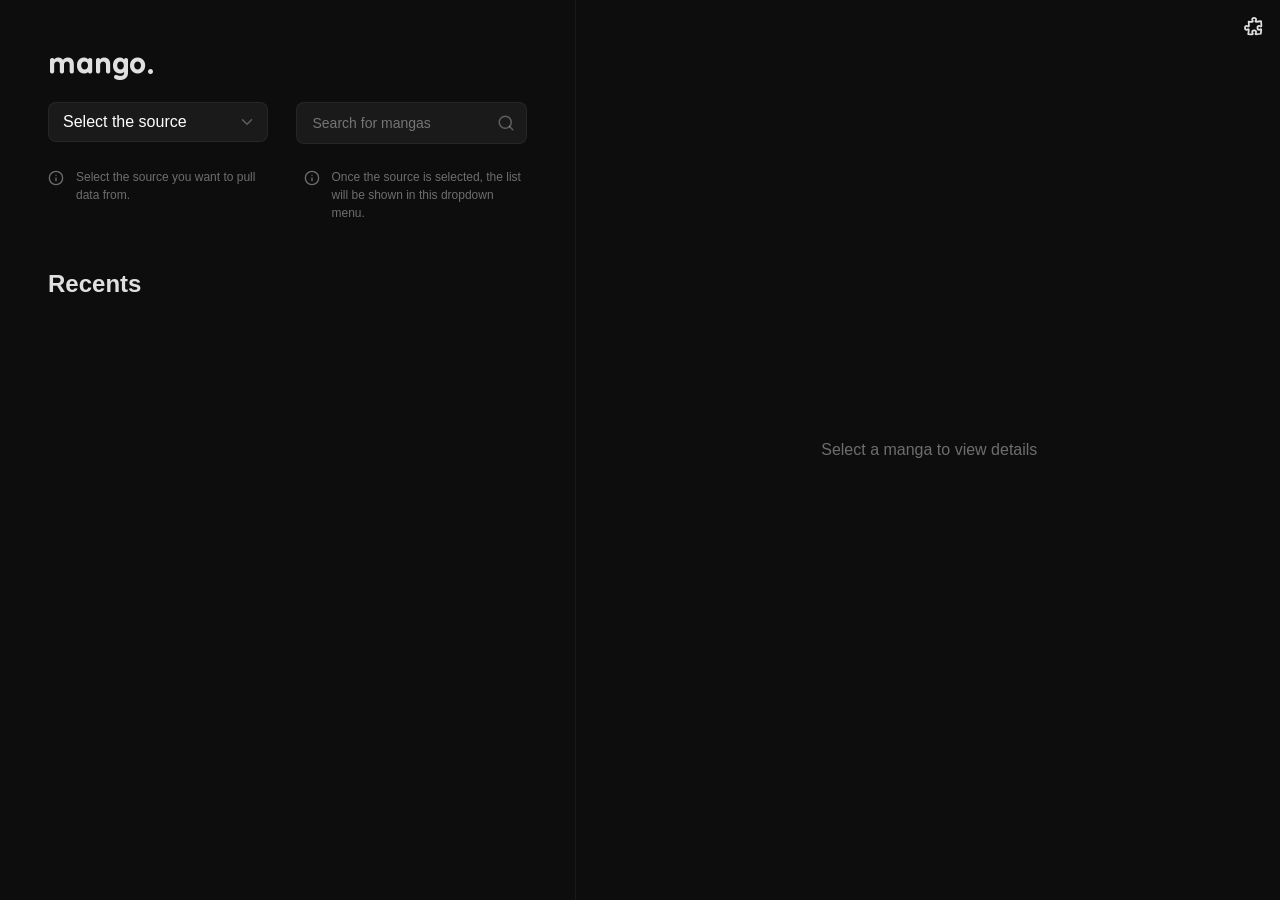
==== assets/index.html @ 64dbfb2c "some-adjusts" ====
<!DOCTYPE html>
<html lang="en">
<head>
    <meta charset="UTF-8">
    <meta name="referrer" content="no-referrer">
    <meta name="viewport" content="width=device-width, initial-scale=1.0">
    <title>Document</title>
    <link rel="stylesheet" href="style.css">
    <script src="script.js" defer></script>
    
</head>
<body>
<div class="app-container">
      
      <div class="left-pane custom-scrollbar">
        
        
        <section class="section">
          <h2 class="section-title title-mango">mango.</h2>
          <div class="search-row">
            <div class="select-wrapper">
              
            <div class="dropdown">
              <div class="dropdown-header" id="dropdown-header">
                  Select the source
              </div>

              <div class="dropdown-list" id="dropdown-list">
                  <div class="dropdown-item" data-value="Anime Planet">AnimePlanet (Broken)</div>
                  <div class="dropdown-item" data-value="Weeb Central">WeebCentral</div>
              </div>
               <div class="select-arrow">
                <svg xmlns="http://www.w3.org/2000/svg" width="18" height="18" viewBox="0 0 24 24" fill="none" stroke="currentColor" stroke-width="2" stroke-linecap="round" stroke-linejoin="round"><path d="m6 9 6 6 6-6"/></svg>
              </div>
          </div>


            </div>
            <div class="search-wrapper">
              <input type="text" placeholder="Search for mangas" class="input-field search-input">
              <button class="search-icon">
                <svg xmlns="http://www.w3.org/2000/svg" width="18" height="18" viewBox="0 0 24 24" fill="none" stroke="currentColor" stroke-width="2" stroke-linecap="round" stroke-linejoin="round"><circle cx="11" cy="11" r="8"/><path d="m21 21-4.3-4.3"/></svg>
              </button>
            </div>
          </div>
          
          <div class="info-grid">
            <div class="info-item">
              <svg xmlns="http://www.w3.org/2000/svg" width="16" height="16" viewBox="0 0 24 24" fill="none" stroke="currentColor" stroke-width="2" stroke-linecap="round" stroke-linejoin="round"><circle cx="12" cy="12" r="10"/><path d="M12 16v-4"/><path d="M12 8h.01"/></svg>
              <p>Select the source you want to pull data from.</p>
            </div>
            <div class="info-item">
              <svg xmlns="http://www.w3.org/2000/svg" width="16" height="16" viewBox="0 0 24 24" fill="none" stroke="currentColor" stroke-width="2" stroke-linecap="round" stroke-linejoin="round"><circle cx="12" cy="12" r="10"/><path d="M12 16v-4"/><path d="M12 8h.01"/></svg>
              <p>Once the source is selected, the list will be shown in this dropdown menu.</p>
            </div>
          </div>
        </section>


        <section class="section mangas-view">
          <div class="section-header">
            <h2 class="section-title popular-recents">Recents</h2>
            <div class="header-actions">
              
            </div>
          </div>

          <div id="library-container" class="data-container custom-scrollbar">
            
          </div>
        </section>

        

      
      <div id="detail-view" class="right-pane">
        <div id="extension" style="position: absolute; top: 0; right: 0; padding: 1rem;">
          <svg xmlns="http://www.w3.org/2000/svg" width="21" height="21" viewBox="0 0 24 24" fill="none" stroke="currentColor" stroke-width="2" stroke-linecap="round" stroke-linejoin="round" style="z-index: 200;">
          <path stroke-linecap="round" stroke-linejoin="round" d="M14.25 6.087c0-.355.186-.676.401-.959.221-.29.349-.634.349-1.003 0-1.036-1.007-1.875-2.25-1.875s-2.25.84-2.25 1.875c0 .369.128.713.349 1.003.215.283.401.604.401.959v0a.64.64 0 0 1-.657.643 48.39 48.39 0 0 1-4.163-.3c.186 1.613.293 3.25.315 4.907a.656.656 0 0 1-.658.663v0c-.355 0-.676-.186-.959-.401a1.647 1.647 0 0 0-1.003-.349c-1.036 0-1.875 1.007-1.875 2.25s.84 2.25 1.875 2.25c.369 0 .713-.128 1.003-.349.283-.215.604-.401.959-.401v0c.31 0 .555.26.532.57a48.039 48.039 0 0 1-.642 5.056c1.518.19 3.058.309 4.616.354a.64.64 0 0 0 .657-.643v0c0-.355-.186-.676-.401-.959a1.647 1.647 0 0 1-.349-1.003c0-1.035 1.008-1.875 2.25-1.875 1.243 0 2.25.84 2.25 1.875 0 .369-.128.713-.349 1.003-.215.283-.4.604-.4.959v0c0 .333.277.599.61.58a48.1 48.1 0 0 0 5.427-.63 48.05 48.05 0 0 0 .582-4.717.532.532 0 0 0-.533-.57v0c-.355 0-.676.186-.959.401-.29.221-.634.349-1.003.349-1.035 0-1.875-1.007-1.875-2.25s.84-2.25 1.875-2.25c.37 0 .713.128 1.003.349.283.215.604.401.96.401v0a.656.656 0 0 0 .658-.663 48.422 48.422 0 0 0-.37-5.36c-1.886.342-3.81.574-5.766.689a.578.578 0 0 1-.61-.58v0Z" />
        </svg>

        </div>

        <div class="empty-state">
          <p>Select a manga to view details</p>
        </div>
      </div>
    </div>

    

    
</body>
</html>
---- assets/style.css ----
@import url('https://fonts.googleapis.com/css2?family=Dongle:wght@400&display=swap');


body{
    background-color: #161616;
}
#input-container{
    display: flex;
    align-items: flex-start;

}
.mangaCard{
    display: flex;
    flex-direction: column;
    align-items: center;
    gap: 0.5rem;
}

#input-container .source .inputManga .okBtn{
    margin: 10px;
}
.cardImg{
    width: 100%;
    aspect-ratio: 2 / 3;
    object-fit: cover;
    border-radius: 8px;
}
.titleCard{
    color: white;
    font-size: 0.9rem;
    line-height: 1.2;
    margin: 0;
    text-align: center;
}

.data-container{
    display: grid;
    grid-template-columns: repeat(5, minmax(0, 1fr));
    gap: 1rem;
    margin-top: 1rem;
}

.data-container .mangaCard a{
    display: block;
    width: 100%;
}
.chaptersContainer{
    display: grid;
    grid-template-columns: repeat(3, minmax(0,1fr));
    gap: 1rem;
    margin-top: 1rem;
}









:root {
  --bg-color: #0D0D0D;
  --text-primary: #E0E0E0;
  --text-secondary: rgba(255, 255, 255, 0.4);
  --accent-color: #FF6321;
  --panel-bg: #151515;
  --input-bg: #1A1A1A;
  --border-color: rgba(255, 255, 255, 0.05);
  --font-sans: 'Inter', -apple-system, BlinkMacSystemFont, sans-serif;
}

* {
  box-sizing: border-box;
  margin: 0;
  padding: 0;
}

body {
  background-color: var(--bg-color);
  color: var(--text-primary);
  font-family: var(--font-sans);
  overflow: hidden;
  height: 100vh;
}

.app-container {
  display: flex;
  height: 100%;
}


.custom-scrollbar::-webkit-scrollbar {
  width: 4px;
  height: 4px;
}
.custom-scrollbar {
  scrollbar-width: thin;
  scrollbar-color: rgba(255, 255, 255, 0.1) transparent;
}
.custom-scrollbar::-webkit-scrollbar-track {
  background: transparent;
}
.custom-scrollbar::-webkit-scrollbar-thumb {
  background: rgba(255, 255, 255, 0.1);
  border-radius: 10px;
}
.custom-scrollbar::-webkit-scrollbar-thumb:hover {
  background: rgba(255, 255, 255, 0.2);
}


.left-pane {
  width: 45%;
  border-right: 1px solid var(--border-color);
  padding: 3rem;
  overflow-y: auto;
  display: flex;
  flex-direction: column;
  
}

.section {
  margin-bottom: 3rem;
}

.title-mango {
  font-family: 'Dongle';
  font-size: 3rem;
  font-weight: bold;
  margin-top: -1rem;
  
}

.section-header {
  display: flex;
  align-items: center;
  justify-content: space-between;
  
}

/* Search & Inputs */
.search-row {
  display: flex;
  gap: 1rem;
  margin-bottom: 1.5rem;
}

.select-wrapper, .search-wrapper {
  position: relative;
  flex: 1;
  width: 12rem;
}

.input-field {
  width: 100%;
  background-color: var(--input-bg);
  border: 1px solid var(--border-color);
  border-radius: 8px;
  padding: 0.75rem 1rem;
  color: var(--text-primary);
  font-size: 0.875rem;
  outline: none;
  transition: border-color 0.2s;
}

.input-field:focus {
  border-color: rgba(255, 255, 255, 0.2);
}

.source-select {
  appearance: none;
  -webkit-appearance: none;
  -moz-appearance: none;
}

.source-select::-ms-expand {
  display: none;
}

.select-arrow, .search-icon {
  position: absolute;
  right: 0.75rem;
  top: 50%;
  transform: translateY(-50%);
  color: rgba(255, 255, 255, 0.3);
  pointer-events: none;
  display: flex;
}

.search-icon {
  background: none;
  border: none;
  cursor: pointer;
  pointer-events: auto;
}

.info-grid {
  display: grid;
  grid-template-columns: 1fr 1fr;
  gap: 2rem;
}

.info-item {
  display: flex;
  gap: 0.75rem;
  font-size: 0.75rem;
  color: var(--text-secondary);
  line-height: 1.5;
}

.info-item svg {
  flex-shrink: 0;
  margin-top: 2px;
}


.data-container {
  display: flex;
  gap: 1rem;
  overflow-x: auto;
  padding-bottom: 1rem;
}

.mangaCard {
  width: 120px;
  flex-shrink: 0;
  cursor: pointer;
  transition: transform 0.2s, opacity 0.2s;
  opacity: 0.6;
}

.mangaCard:hover, .mangaCard.active {
  opacity: 1;
  transform: scale(1.05);
}

.cardImg {
  width: 100%;
  aspect-ratio: 2 / 3;
  object-fit: cover;
  border-radius: 8px;
  border: 1px solid var(--border-color);
  box-shadow: 0 10px 20px rgba(0,0,0,0.3);
  margin-bottom: 0.5rem;
}

.titleCard {
  font-size: 0.75rem;
  font-weight: 500;
  text-align: center;
  display: none; 
}



.preview-img {
  flex: 1;
  aspect-ratio: 3 / 4;
  border-radius: 8px;
  overflow: hidden;
  border: 1px solid var(--border-color);
}

.preview-img img {
  width: 100%;
  height: 100%;
  object-fit: cover;
}


.right-pane {
  position: absolute;
  right: 0;
  top: 0;
  overflow: hidden;
  width: 54.8%;
  height: 100%;
  /*overflow-y: auto;*/
  z-index: 100;

}

.empty-state {
  height: 100%;
  display: flex;
  align-items: center;
  justify-content: center;
  color: var(--text-secondary);
}


.detail-bg {
  position: absolute;
  width: 100%;
  height: 100%;
  inset: 0;
  z-index: -1;
}

.backgorund-manga{
  position: absolute;
  width: 100%;
  height: 100%;
  inset: 0;
  z-index: -1;
}
.manga-img{
  width: 100%;
  height: 100%;

  
}

.detail-bg img {
  width: 100%;
  height: 80%;
  object-fit: cover;
  opacity: 0.1;
  filter: blur(60px);
  transform: scale(1.1);
}

.detail-gradient {
  position: absolute;
  inset: 0;
  width: 100%;
  height: 100%;
  background: 13, 13, 13, 0.78;
background: linear-gradient(0deg, rgba(0, 0, 0, 0.93) 44%, rgba(0, 0, 0, 0.77) 54%, rgba(0, 0, 0, 0.5) 72%, rgba(0, 0, 0, 0.76) 93%);
}

.detail-content {
  position: absolute;
  top: 3%;
  right: 3%;
  z-index: 10;
  height: 100%;
  width: 100%;
  padding: 3rem;
  overflow-y: hidden;
}

.manga-header {
  display: flex;
  width: 100%;
  height: 40%;
  gap: 3rem;
  margin-bottom: 4rem;
}

.manga-cover-large {
  width: 10rem;
  aspect-ratio: 2 / 3;
  border-radius: 12px;
  overflow: hidden;
  box-shadow: 0 30px 60px rgba(0,0,0,0.5);
  border: 1px solid rgba(255, 255, 255, 0.1);
  flex-shrink: 0;
}

.manga-cover-large img {
  width: 100%;
  height: 100%;
  object-fit: cover;
}

.manga-info {
  padding-top: 0.5rem;
  width: 30rem;
}

.meta-label {
  font-size: 0.75rem;
  font-weight: 500;
  text-transform: uppercase;
  letter-spacing: 0.1em;
  color: var(--text-secondary);
  margin-bottom: 0.5rem;
}

.author-name {
  font-family: 'Dongle';
  font-size: 2rem;
  color: rgba(255, 255, 255, 0.8);
  margin-top: -0.6rem; 

}

.manga-title-large {
  top:0;
  font-family: 'Dongle';
  font-size: 3rem;
  font-weight: 400;
  line-height: 1;
  letter-spacing: -0.02em;   
  overflow: hidden;        
  text-overflow: ellipsis;
  max-width: 20ch;
  display: -webkit-box;
  -webkit-line-clamp: 1;
  line-clamp: 1;
  -webkit-box-orient: vertical;

}

.download-options{
  width: 220px;
  max-width: 220px;
}

.donwload-selection{
  appearance: none;
  -webkit-appearance: none;
  -moz-appearance: none;
}

.donwload-selection::-ms-expand {
  display: none;
}

.manga-subtitle {
  font-size: 1.25rem;
  font-weight: 500;
  color: var(--text-secondary);
  text-transform: uppercase;
  letter-spacing: 0.1em;
  margin-bottom: 2rem;
}

.manga-desc {
  font-size: 0.875rem;
  line-height: 1.6;
  color: var(--text-secondary);
  width: 25.25rem;
  max-height: 8.375rem;
  overflow: hidden;
  white-space: normal;
  word-break: break-word;
}

.manga-desc.has-scroll {
  overflow-y: auto;
  overflow-x: hidden;
  padding-right: 0.4rem;
}

.large-number {
  position: absolute;
  top: 4rem;
  right: 4rem;
  font-size: 12rem;
  font-weight: 900;
  color: rgba(255, 255, 255, 0.03);
  line-height: 1;
  font-style: italic;
}


.chapters-section {
  flex: 1;
}

.chapters-grid {
  display: grid;
  grid-template-columns: 1fr 1fr;
  gap: 0.5rem 3rem;
  margin: 1rem;
  overflow-x: auto;
  max-height: 13.25rem;
}

.chapter-item {
  display: flex;
  align-items: center;
  justify-content: space-between;
  padding: 0.75rem 1rem;
  border-radius: 8px;
  cursor: pointer;
  transition: background 0.2s;
  border-bottom: 1px solid rgba(255, 255, 255, 0.03);
}

.chapter-item:hover {
  background-color: rgba(255, 255, 255, 0.05);
}

.chapter-left {
  display: flex;
  align-items: center;
  gap: 1rem;
}

.chapter-icons {
  display: flex;
  gap: 0.75rem;
  color: rgba(255, 255, 255, 0.2);
}

.chapter-item:hover .chapter-icons {
  color: rgba(255, 255, 255, 0.6);
}

.chapter-name {
  font-size: 0.875rem;
  color: rgba(255, 255, 255, 0.8);
}

.chapter-item:hover .chapter-name {
  color: #fff;
}
.folder-button:hover{
  opacity: 1;
  transform: scale(1.05);
}

.dropdown{
    width:220px;
    font-family: var(--font-sans);
    color:white;
    position:relative;
}

.dropdown-header{
    background-color: var(--input-bg);
    border: 1px solid var(--border-color);
    padding:10px 14px;
    border-radius:8px;
    cursor:pointer;
    display:flex;
    justify-content:space-between;
    align-items:center;
}

.dropdown-list{
    position:absolute; 
    top:110%;
    left:0;
    width:100%;
    background-color: var(--input-bg);
    border: 1px solid var(--border-color);
    border-radius:8px;
    overflow:hidden;
    display:none;
    z-index:999;  
    box-shadow:0 6px 20px rgba(0,0,0,0.5);
}

.dropdown-item{
    padding:10px 14px;
    cursor:pointer;
}

.dropdown-item:hover{
    background:#2d2d2d;
}

.app-toast {
  position: fixed;
  bottom: 1.5rem;
  left: 50%;
  transform: translateX(-50%) translateY(14px);
  min-width: 220px;
  max-width: 80vw;
  padding: 0.75rem 1rem;
  border-radius: 10px;
  border: 1px solid var(--border-color);
  background: rgba(26, 26, 26, 0.96);
  color: var(--text-primary);
  font-size: 0.85rem;
  text-align: center;
  box-shadow: 0 12px 30px rgba(0, 0, 0, 0.45);
  pointer-events: none;
  opacity: 0;
  transition: opacity 0.2s ease, transform 0.2s ease;
  z-index: 2000;
}

.app-toast.is-visible {
  opacity: 1;
  transform: translateX(-50%) translateY(0);
}
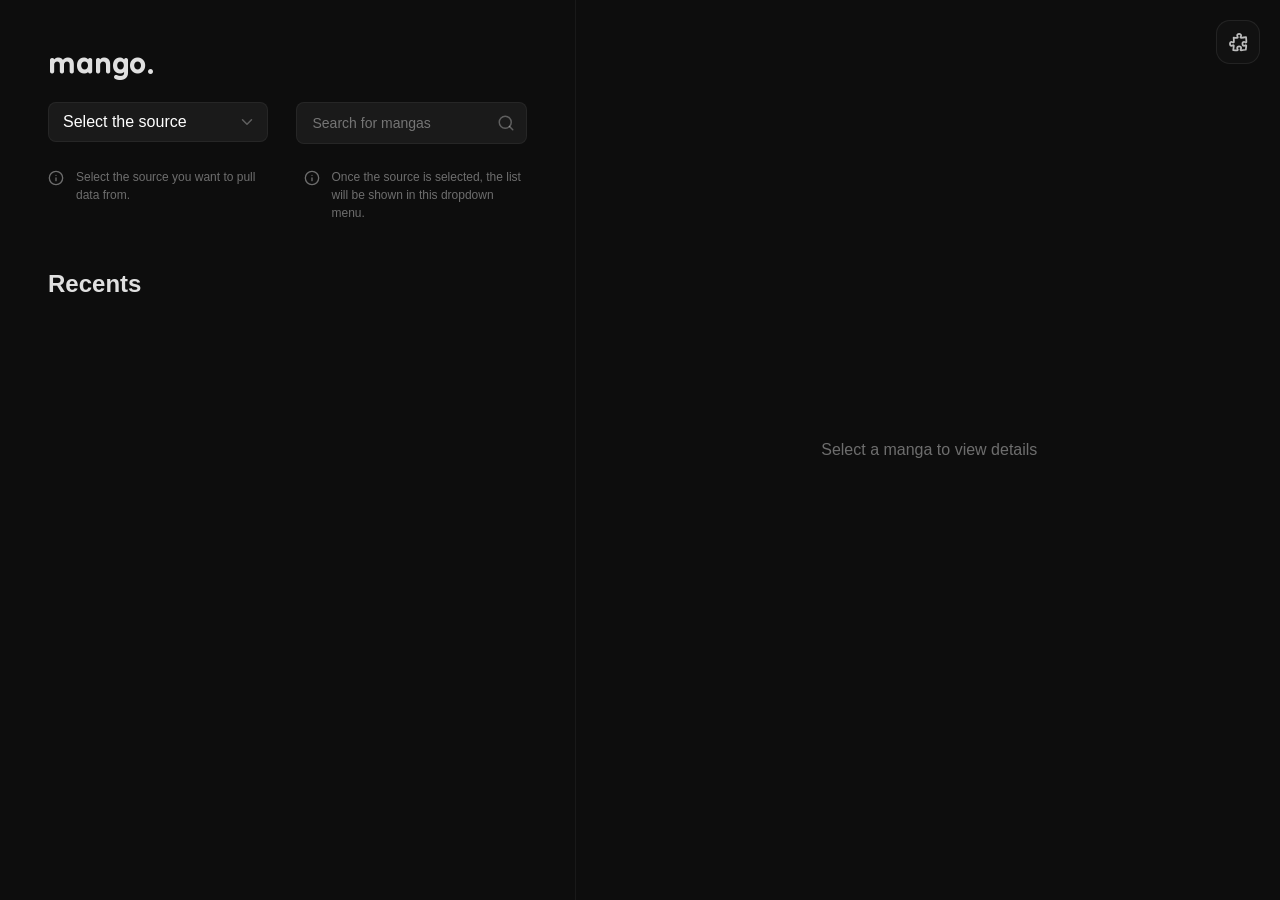
==== commit 9cc1b51f: "preparing-for-extension" ====
--- a/assets/index.html
+++ b/assets/index.html
@@ -10,85 +10,74 @@
     
 </head>
 <body>
-<div class="app-container">
-      
-      <div class="left-pane custom-scrollbar">
-        
-        
-        <section class="section">
-          <h2 class="section-title title-mango">mango.</h2>
-          <div class="search-row">
-            <div class="select-wrapper">
-              
+  <div class="app-container">
+    <div class="extensionContainer"></div>
+
+    <div class="left-pane custom-scrollbar">
+      <section class="section">
+        <h2 class="section-title title-mango">mango.</h2>
+        <div class="search-row">
+          <div class="select-wrapper">
             <div class="dropdown">
               <div class="dropdown-header" id="dropdown-header">
-                  Select the source
+                Select the source
               </div>
 
-              <div class="dropdown-list" id="dropdown-list">
-                  <div class="dropdown-item" data-value="Anime Planet">AnimePlanet (Broken)</div>
-                  <div class="dropdown-item" data-value="Weeb Central">WeebCentral</div>
+              <div class="dropdown-list dropdown-sources" id="dropdown-list">
+                
               </div>
-               <div class="select-arrow">
+
+              <div class="select-arrow">
                 <svg xmlns="http://www.w3.org/2000/svg" width="18" height="18" viewBox="0 0 24 24" fill="none" stroke="currentColor" stroke-width="2" stroke-linecap="round" stroke-linejoin="round"><path d="m6 9 6 6 6-6"/></svg>
               </div>
-          </div>
-
-
-            </div>
-            <div class="search-wrapper">
-              <input type="text" placeholder="Search for mangas" class="input-field search-input">
-              <button class="search-icon">
-                <svg xmlns="http://www.w3.org/2000/svg" width="18" height="18" viewBox="0 0 24 24" fill="none" stroke="currentColor" stroke-width="2" stroke-linecap="round" stroke-linejoin="round"><circle cx="11" cy="11" r="8"/><path d="m21 21-4.3-4.3"/></svg>
-              </button>
-            </div>
-          </div>
-          
-          <div class="info-grid">
-            <div class="info-item">
-              <svg xmlns="http://www.w3.org/2000/svg" width="16" height="16" viewBox="0 0 24 24" fill="none" stroke="currentColor" stroke-width="2" stroke-linecap="round" stroke-linejoin="round"><circle cx="12" cy="12" r="10"/><path d="M12 16v-4"/><path d="M12 8h.01"/></svg>
-              <p>Select the source you want to pull data from.</p>
-            </div>
-            <div class="info-item">
-              <svg xmlns="http://www.w3.org/2000/svg" width="16" height="16" viewBox="0 0 24 24" fill="none" stroke="currentColor" stroke-width="2" stroke-linecap="round" stroke-linejoin="round"><circle cx="12" cy="12" r="10"/><path d="M12 16v-4"/><path d="M12 8h.01"/></svg>
-              <p>Once the source is selected, the list will be shown in this dropdown menu.</p>
-            </div>
-          </div>
-        </section>
-
-
-        <section class="section mangas-view">
-          <div class="section-header">
-            <h2 class="section-title popular-recents">Recents</h2>
-            <div class="header-actions">
-              
             </div>
           </div>
 
-          <div id="library-container" class="data-container custom-scrollbar">
-            
+          <div class="search-wrapper">
+            <input type="text" placeholder="Search for mangas" class="input-field search-input">
+            <button class="search-icon">
+              <svg xmlns="http://www.w3.org/2000/svg" width="18" height="18" viewBox="0 0 24 24" fill="none" stroke="currentColor" stroke-width="2" stroke-linecap="round" stroke-linejoin="round"><circle cx="11" cy="11" r="8"/><path d="m21 21-4.3-4.3"/></svg>
+            </button>
           </div>
-        </section>
+        </div>
 
-        
+        <div class="info-grid">
+          <div class="info-item">
+            <svg xmlns="http://www.w3.org/2000/svg" width="16" height="16" viewBox="0 0 24 24" fill="none" stroke="currentColor" stroke-width="2" stroke-linecap="round" stroke-linejoin="round"><circle cx="12" cy="12" r="10"/><path d="M12 16v-4"/><path d="M12 8h.01"/></svg>
+            <p>Select the source you want to pull data from.</p>
+          </div>
+          <div class="info-item">
+            <svg xmlns="http://www.w3.org/2000/svg" width="16" height="16" viewBox="0 0 24 24" fill="none" stroke="currentColor" stroke-width="2" stroke-linecap="round" stroke-linejoin="round"><circle cx="12" cy="12" r="10"/><path d="M12 16v-4"/><path d="M12 8h.01"/></svg>
+            <p>Once the source is selected, the list will be shown in this dropdown menu.</p>
+          </div>
+        </div>
+      </section>
 
-      
-      <div id="detail-view" class="right-pane">
-        <div id="extension" style="position: absolute; top: 0; right: 0; padding: 1rem;">
-          <svg xmlns="http://www.w3.org/2000/svg" width="21" height="21" viewBox="0 0 24 24" fill="none" stroke="currentColor" stroke-width="2" stroke-linecap="round" stroke-linejoin="round" style="z-index: 200;">
+      <section class="section mangas-view">
+        <div class="section-header">
+          <h2 class="section-title popular-recents">Recents</h2>
+          <div class="header-actions"></div>
+        </div>
+
+        <div id="library-container" class="data-container custom-scrollbar"></div>
+      </section>
+    </div>
+
+    <div id="detail-view" class="right-pane">
+      <button type="button" class="extensions-trigger" aria-label="Open extensions">
+        <svg xmlns="http://www.w3.org/2000/svg" width="21" height="21" viewBox="0 0 24 24" fill="none" stroke="currentColor" stroke-width="2" stroke-linecap="round" stroke-linejoin="round">
           <path stroke-linecap="round" stroke-linejoin="round" d="M14.25 6.087c0-.355.186-.676.401-.959.221-.29.349-.634.349-1.003 0-1.036-1.007-1.875-2.25-1.875s-2.25.84-2.25 1.875c0 .369.128.713.349 1.003.215.283.401.604.401.959v0a.64.64 0 0 1-.657.643 48.39 48.39 0 0 1-4.163-.3c.186 1.613.293 3.25.315 4.907a.656.656 0 0 1-.658.663v0c-.355 0-.676-.186-.959-.401a1.647 1.647 0 0 0-1.003-.349c-1.036 0-1.875 1.007-1.875 2.25s.84 2.25 1.875 2.25c.369 0 .713-.128 1.003-.349.283-.215.604-.401.959-.401v0c.31 0 .555.26.532.57a48.039 48.039 0 0 1-.642 5.056c1.518.19 3.058.309 4.616.354a.64.64 0 0 0 .657-.643v0c0-.355-.186-.676-.401-.959a1.647 1.647 0 0 1-.349-1.003c0-1.035 1.008-1.875 2.25-1.875 1.243 0 2.25.84 2.25 1.875 0 .369-.128.713-.349 1.003-.215.283-.4.604-.4.959v0c0 .333.277.599.61.58a48.1 48.1 0 0 0 5.427-.63 48.05 48.05 0 0 0 .582-4.717.532.532 0 0 0-.533-.57v0c-.355 0-.676.186-.959.401-.29.221-.634.349-1.003.349-1.035 0-1.875-1.007-1.875-2.25s.84-2.25 1.875-2.25c.37 0 .713.128 1.003.349.283.215.604.401.96.401v0a.656.656 0 0 0 .658-.663 48.422 48.422 0 0 0-.37-5.36c-1.886.342-3.81.574-5.766.689a.578.578 0 0 1-.61-.58v0Z" />
         </svg>
+      </button>
 
-        </div>
-
-        <div class="empty-state">
-          <p>Select a manga to view details</p>
-        </div>
+      <div class="empty-state">
+        <p>Select a manga to view details</p>
       </div>
     </div>
+  </div>
 
     
 
     
 </body>
-</html>+</html>
--- a/assets/style.css
+++ b/assets/style.css
@@ -87,6 +87,7 @@
 .app-container {
   display: flex;
   height: 100%;
+  position: relative;
 }
 
 
@@ -139,7 +140,7 @@
   
 }
 
-/* Search & Inputs */
+
 .search-row {
   display: flex;
   gap: 1rem;
@@ -281,6 +282,31 @@
 
 }
 
+.extensions-trigger {
+  position: absolute;
+  top: 1.25rem;
+  right: 1.25rem;
+  width: 44px;
+  height: 44px;
+  display: inline-flex;
+  align-items: center;
+  justify-content: center;
+  border: 1px solid rgba(255, 255, 255, 0.08);
+  border-radius: 14px;
+  background: rgba(18, 18, 18, 0.92);
+  color: rgba(255, 255, 255, 0.72);
+  cursor: pointer;
+  z-index: 200;
+  transition: transform 0.2s ease, border-color 0.2s ease, color 0.2s ease, background 0.2s ease;
+}
+
+.extensions-trigger:hover {
+  transform: translateY(-1px);
+  border-color: rgba(255, 255, 255, 0.18);
+  background: rgba(28, 28, 28, 0.96);
+  color: #fff;
+}
+
 .empty-state {
   height: 100%;
   display: flex;
@@ -383,7 +409,7 @@
   font-family: 'Dongle';
   font-size: 2rem;
   color: rgba(255, 255, 255, 0.8);
-  margin-top: -0.6rem; 
+  margin-top: -1rem; 
 
 }
 
@@ -392,15 +418,16 @@
   font-family: 'Dongle';
   font-size: 3rem;
   font-weight: 400;
-  line-height: 1;
+  line-height: 0.80;
   letter-spacing: -0.02em;   
   overflow: hidden;        
   text-overflow: ellipsis;
   max-width: 20ch;
   display: -webkit-box;
-  -webkit-line-clamp: 1;
-  line-clamp: 1;
+  -webkit-line-clamp: 2;
+  line-clamp: 2;
   -webkit-box-orient: vertical;
+  padding-bottom: 20px;
 
 }
 
@@ -512,6 +539,12 @@
 .folder-button:hover{
   opacity: 1;
   transform: scale(1.05);
+  color: #cacaca;
+}
+.search-icon:hover{
+  opacity: 1;
+ 
+  color: #cacaca; 
 }
 
 .dropdown{
@@ -519,6 +552,7 @@
     font-family: var(--font-sans);
     color:white;
     position:relative;
+    
 }
 
 .dropdown-header{
@@ -580,3 +614,195 @@
   opacity: 1;
   transform: translateX(-50%) translateY(0);
 }
+
+.extensionContainer {
+  position: absolute;
+  inset: 0;
+  z-index: 350;
+  display: none;
+}
+
+.extensionContainer.is-visible {
+  display: block;
+}
+
+.extension-page {
+  position: absolute;
+  inset: 0;
+  padding: 4.25rem 4.5rem;
+  overflow-y: auto;
+  background: linear-gradient(180deg, rgba(10, 10, 10, 0.99), rgba(13, 13, 13, 1));
+}
+
+.extension-shell {
+  width: min(100%, 900px);
+  margin: 0 auto;
+}
+
+.extension-header {
+  display: flex;
+  align-items: flex-start;
+  justify-content: space-between;
+  gap: 2rem;
+  margin-bottom: 2.75rem;
+}
+
+.extension-title {
+  font-family: 'Dongle';
+  font-size: 3rem;
+  font-weight: bold;
+  letter-spacing: -0.05em;
+  line-height: 0.95;
+}
+
+.extension-subtitle {
+  margin-top: 0.5rem;
+  max-width: 30rem;
+  color: var(--text-secondary);
+  font-size: 0.95rem;
+  line-height: 1.6;
+}
+
+.extensions-close {
+  width: 40px;
+  height: 40px;
+  border: 1px solid rgba(255, 255, 255, 0.08);
+  border-radius: 10px;
+  background: rgba(24, 24, 24, 0.95);
+  color: rgba(255, 255, 255, 0.6);
+  display: inline-flex;
+  align-items: center;
+  justify-content: center;
+  cursor: pointer;
+  transition: border-color 0.2s ease, color 0.2s ease, background 0.2s ease;
+}
+
+.extensions-close:hover {
+  border-color: rgba(255, 255, 255, 0.16);
+  background: rgba(32, 32, 32, 1);
+  color: #fff;
+}
+
+.extension-grid {
+  display: grid;
+  grid-auto-columns: 400px;
+  
+}
+
+.extension-card {
+  display: flex;
+  align-items: center;
+  justify-content: space-between;
+  gap: 1rem;
+  min-height: 68px;
+  padding: 1rem 1.35rem;
+  margin: .6375rem;
+  border-radius: 999px;
+  border: 1px solid rgba(255, 255, 255, 0.07);
+  background: #1b1b1b;
+  box-shadow: inset 0 1px 0 rgba(255, 255, 255, 0.02);
+  transition: border-color 0.2s ease, background 0.2s ease;
+}
+
+.extension-card:hover {
+  border-color: rgba(255, 255, 255, 0.11);
+  background: #202020;
+}
+
+.extension-card.is-current {
+  border-color: #E0E0E0;
+}
+
+.extension-card-main {
+  display: flex;
+  align-items: center;
+  gap: 1rem;
+  min-width: 0;
+}
+
+.extension-dot {
+  width: 9px;
+  height: 9px;
+  flex-shrink: 0;
+  border-radius: 999px;
+  background: rgba(255, 255, 255, 0.14);
+}
+
+.extension-dot.is-active {
+  background: rgba(226, 226, 226, 0.616);
+  box-shadow: 0 0 14px #E0E0E0;
+}
+
+.extension-copy {
+  min-width: 0;
+}
+
+
+
+
+
+
+
+.extension-copy h3 {
+  font-size: 1.05rem;
+  font-weight: 600;
+  color: #f3f3f3;
+  margin-bottom: 0.18rem;
+}
+
+.extension-copy p {
+  color: rgb(58, 58, 58);
+  font-size: 0.72rem;
+  letter-spacing: 0.18em;
+  line-height: 1.2;
+  text-transform: uppercase;
+}
+
+.extension-action {
+  flex-shrink: 0;
+  padding: 0;
+  border: none;
+  background: transparent;
+  color: white;
+  
+  font-weight: 10rem;
+  letter-spacing: 0.14em;
+  cursor: pointer;
+  transition: color 0.2s ease, opacity 0.2s ease;
+}
+
+.extension-action:hover {
+  color: #E0E0E0;
+}
+
+.extension-action.is-disabled,
+.extension-action:disabled {
+  background: transparent;
+  color: rgba(255, 255, 255, 0.22);
+  cursor: default;
+}
+
+@media (max-width: 1100px) {
+  .extension-page {
+    padding: 3.25rem 2rem;
+  }
+
+  .extension-grid {
+    grid-template-columns: 1fr;
+    padding: 2rem;
+  }
+}
+
+@media (max-width: 720px) {
+  .extension-header {
+    flex-direction: column;
+  }
+
+  .extensions-close {
+    align-self: flex-end;
+  }
+
+  .extension-card {
+    padding-inline: 1.1rem;
+  }
+}
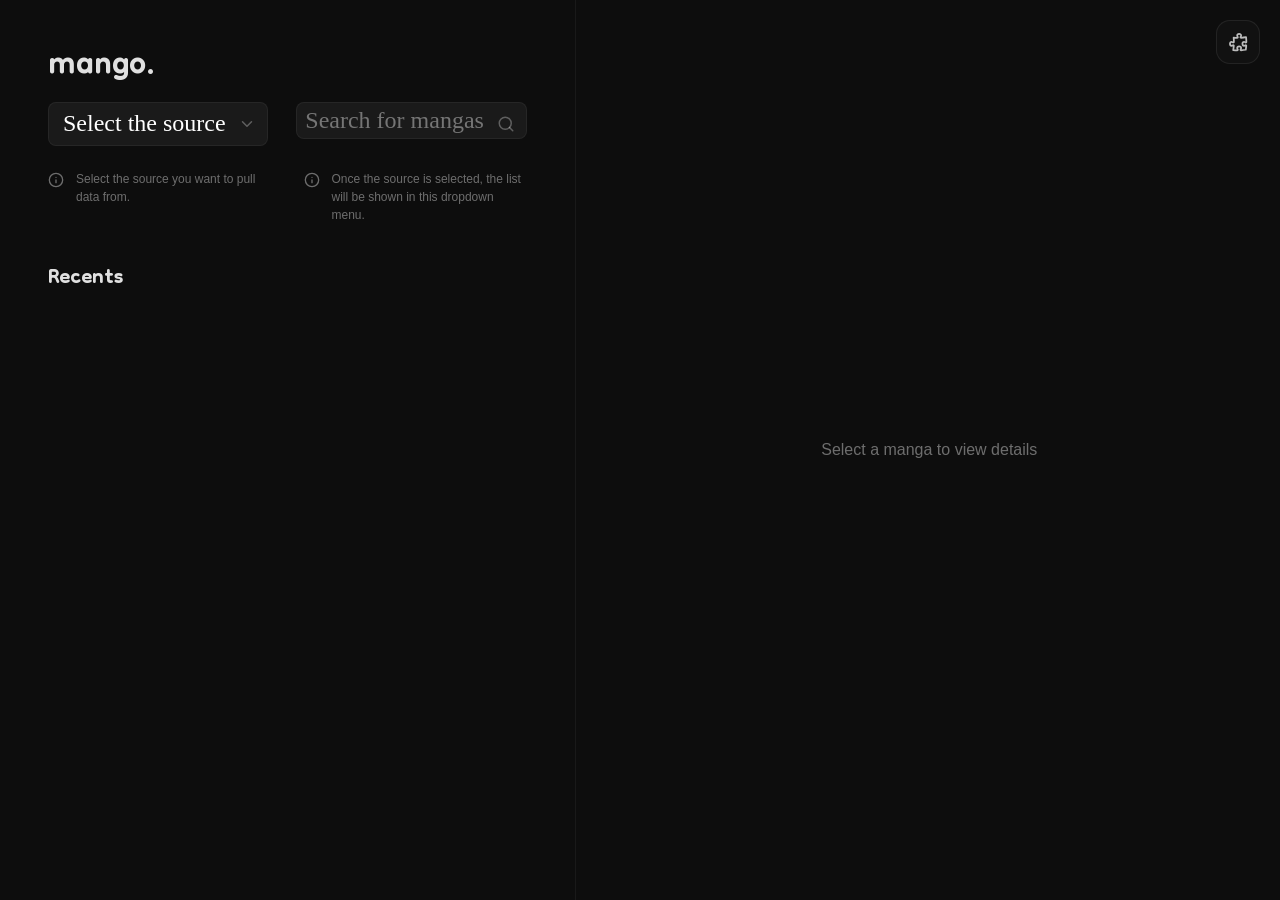
==== commit 9e018260: "folder-and-fav-feature" ====
--- a/assets/index.html
+++ b/assets/index.html
@@ -61,7 +61,25 @@
 
         <div id="library-container" class="data-container custom-scrollbar"></div>
       </section>
+
+      <div class="fav-container" style="display: none;">
+         <h2 class="section-title collection">Your colletions
+          <svg viewBox="0 0 24 24" fill="none" xmlns="http://www.w3.org/2000/svg" width="20" height="20"><g id="SVGRepo_bgCarrier" stroke="currentColor" stroke-width="2"></g><g id="SVGRepo_tracerCarrier" stroke-linecap="round" stroke-linejoin="round"></g><g id="SVGRepo_iconCarrier"> <path d="M9 13H15M12 10V16M12.0627 6.06274L11.9373 5.93726C11.5914 5.59135 11.4184 5.4184 11.2166 5.29472C11.0376 5.18506 10.8425 5.10425 10.6385 5.05526C10.4083 5 10.1637 5 9.67452 5H6.2C5.0799 5 4.51984 5 4.09202 5.21799C3.71569 5.40973 3.40973 5.71569 3.21799 6.09202C3 6.51984 3 7.07989 3 8.2V15.8C3 16.9201 3 17.4802 3.21799 17.908C3.40973 18.2843 3.71569 18.5903 4.09202 18.782C4.51984 19 5.07989 19 6.2 19H17.8C18.9201 19 19.4802 19 19.908 18.782C20.2843 18.5903 20.5903 18.2843 20.782 17.908C21 17.4802 21 16.9201 21 15.8V10.2C21 9.0799 21 8.51984 20.782 8.09202C20.5903 7.71569 20.2843 7.40973 19.908 7.21799C19.4802 7 18.9201 7 17.8 7H14.3255C13.8363 7 13.5917 7 13.3615 6.94474C13.1575 6.89575 12.9624 6.81494 12.7834 6.70528C12.5816 6.5816 12.4086 6.40865 12.0627 6.06274Z" stroke="currentColor" stroke-width="2" stroke-linecap="round" stroke-linejoin="round"></path> </g></svg>
+
+         </h2>
+        <div class="fav-folder"> 
+            <h2 class="section-title folder-name">Favorites</h2>
+            <div class="grid-cover">
+                <div class="manga-item">
+                   
+                </div>
+            </div>
+        </div>
+      </div>
+
     </div>
+
+   
 
     <div id="detail-view" class="right-pane">
       <button type="button" class="extensions-trigger" aria-label="Open extensions">
--- a/assets/style.css
+++ b/assets/style.css
@@ -158,9 +158,13 @@
   background-color: var(--input-bg);
   border: 1px solid var(--border-color);
   border-radius: 8px;
-  padding: 0.75rem 1rem;
+  padding: 0.25rem 0.55rem;
   color: var(--text-primary);
-  font-size: 0.875rem;
+  position: relative;
+  font-family: 'Dongle';
+  font-size: 1.5rem;
+  line-height: 0.8;
+
   outline: none;
   transition: border-color 0.2s;
 }
@@ -253,6 +257,12 @@
   display: none; 
 }
 
+.chapters-title-page{
+  font-family: 'Dongle';
+  font-size: 2rem;
+  font-weight: bold;
+  
+}
 
 
 .preview-img {
@@ -524,7 +534,7 @@
   color: rgba(255, 255, 255, 0.2);
 }
 
-.chapter-item:hover .chapter-icons {
+.chapter-item:hover {
   color: rgba(255, 255, 255, 0.6);
 }
 
@@ -533,37 +543,48 @@
   color: rgba(255, 255, 255, 0.8);
 }
 
-.chapter-item:hover .chapter-name {
+.chapter-item:hover{
   color: #fff;
 }
-.folder-button:hover{
+.folder-button:hover , .align-button:hover , .bookmark:hover, .favButton:hover{
   opacity: 1;
   transform: scale(1.05);
   color: #cacaca;
 }
+
+
+.fill{
+  color: #a74038;
+}
+
 .search-icon:hover{
   opacity: 1;
- 
   color: #cacaca; 
 }
+
 
 .dropdown{
     width:220px;
-    font-family: var(--font-sans);
+    
     color:white;
     position:relative;
+    font-family: 'Dongle';
+    font-size: 1.5rem;
+    line-height: 0.8;
     
 }
 
 .dropdown-header{
     background-color: var(--input-bg);
     border: 1px solid var(--border-color);
-    padding:10px 14px;
+    min-height: 44px;
+    padding: 8px 14px;
     border-radius:8px;
     cursor:pointer;
     display:flex;
     justify-content:space-between;
     align-items:center;
+    box-sizing: border-box;
 }
 
 .dropdown-list{
@@ -581,9 +602,14 @@
 }
 
 .dropdown-item{
-    padding:10px 14px;
+    min-height: 44px;
+    padding: 8px 14px;
     cursor:pointer;
-}
+    display: flex;
+    align-items: center;
+    box-sizing: border-box;
+}
+
 
 .dropdown-item:hover{
     background:#2d2d2d;
@@ -685,59 +711,103 @@
 
 .extension-grid {
   display: grid;
-  grid-auto-columns: 400px;
-  
+  grid-template-columns: repeat(3, minmax(0, 1fr));
+  gap: 16px;
 }
 
 .extension-card {
   display: flex;
-  align-items: center;
+  flex-direction: column;
   justify-content: space-between;
-  gap: 1rem;
-  min-height: 68px;
-  padding: 1rem 1.35rem;
-  margin: .6375rem;
-  border-radius: 999px;
-  border: 1px solid rgba(255, 255, 255, 0.07);
-  background: #1b1b1b;
-  box-shadow: inset 0 1px 0 rgba(255, 255, 255, 0.02);
-  transition: border-color 0.2s ease, background 0.2s ease;
-}
-
-.extension-card:hover {
-  border-color: rgba(255, 255, 255, 0.11);
-  background: #202020;
-}
+  width: 100%;
+  gap: 12px;
+  padding: 16px;
+  border: 1px solid var(--border-color);
+  border-radius: 10px;
+  background: var(--surface);
+  transition: border-color .15s;
+}
+
+.extension-card:hover { border-color: #444; }
 
 .extension-card.is-current {
   border-color: #E0E0E0;
 }
 
 .extension-card-main {
-  display: flex;
-  align-items: center;
-  gap: 1rem;
-  min-width: 0;
-}
-
-.extension-dot {
-  width: 9px;
-  height: 9px;
-  flex-shrink: 0;
-  border-radius: 999px;
-  background: rgba(255, 255, 255, 0.14);
-}
-
-.extension-dot.is-active {
-  background: rgba(226, 226, 226, 0.616);
-  box-shadow: 0 0 14px #E0E0E0;
-}
-
-.extension-copy {
-  min-width: 0;
-}
-
-
+    display: flex;
+    gap: 12px;
+    align-items: flex-start;
+}
+
+.extension-icon {
+    width: 25px;
+    height: 25px;
+    border-radius: 8px;
+    object-fit: cover;
+    flex-shrink: 0;
+    background: var(--border);
+}
+
+
+
+.extension-copy { flex: 1; min-width: 0; }
+
+
+.extension-name-row {
+    display: flex;
+    flex-wrap: wrap;
+    align-items: center;
+    gap: 5px;
+    margin-bottom: 10px;
+}
+
+.extension-name-row h3 {
+    font-size: 14px;  
+    font-weight: 600;
+    margin: 0;
+}
+
+
+.extension-installed-badge {
+    order: 0;
+    background: #2a1f6e;
+    color: #a89df5; 
+}
+
+.badge {
+    font-size: 10px;
+    font-weight: 600;
+    padding: 2px 7px;
+    border-radius: 99px;  
+    letter-spacing: .04em;
+    white-space: nowrap;
+}
+
+
+
+.language {
+  background: #e7e7e7;
+  color: var(--input-bg);
+  order: 1;
+}
+
+.nsfw{
+  background: #FF6740;
+  color: var(--input-bg);
+  order: 2;
+}
+
+
+.extension-desc {
+  font-size: 0.95rem;
+  color: var(--muted);
+  display: -webkit-box;
+  -webkit-line-clamp: 3;
+  -webkit-box-orient: vertical;
+  overflow: hidden;
+  text-transform: lowercase;
+}
 
 
 
@@ -755,16 +825,16 @@
   font-size: 0.72rem;
   letter-spacing: 0.18em;
   line-height: 1.2;
-  text-transform: uppercase;
+ 
 }
 
 .extension-action {
   flex-shrink: 0;
   padding: 0;
+  margin-left: 90%;
   border: none;
   background: transparent;
   color: white;
-  
   font-weight: 10rem;
   letter-spacing: 0.14em;
   cursor: pointer;
@@ -782,13 +852,67 @@
   cursor: default;
 }
 
+
+.popular-recents, .collection{
+  font-family: 'Dongle';
+  font-size: 2rem;
+  font-weight: bold;
+  margin-top: -1rem;
+
+}
+
+.collection{
+  display: flex;
+  align-items: center;
+  gap: 8px; 
+}
+
+.fav-container{
+  display: flex;
+ 
+}
+
+.folder-cover{
+  border-radius: 10%;
+  max-width: 60px;
+  max-height:80px;
+  padding: 2px;
+}
+
+.grid-cover{
+  display: flex;
+  flex-direction: row;
+  
+  width: 100%;
+
+}
+
+.folder-name{
+  font-family: 'Dongle';
+  font-size: 1.5rem;
+  
+}
+
+.fav-folder{
+  position: flex;
+  background-color: #303037;
+  width: 12.2375rem;
+  height: 13.8rem;
+  border-radius: 5%;
+  font-size: 1rem;
+  padding: 10px;
+}
+
+
+
+
 @media (max-width: 1100px) {
   .extension-page {
     padding: 3.25rem 2rem;
   }
 
   .extension-grid {
-    grid-template-columns: 1fr;
+    grid-template-columns: repeat(2, minmax(0, 1fr));
     padding: 2rem;
   }
 }
@@ -805,4 +929,8 @@
   .extension-card {
     padding-inline: 1.1rem;
   }
-}
+
+  .extension-grid {
+    grid-template-columns: 1fr;
+  }
+}
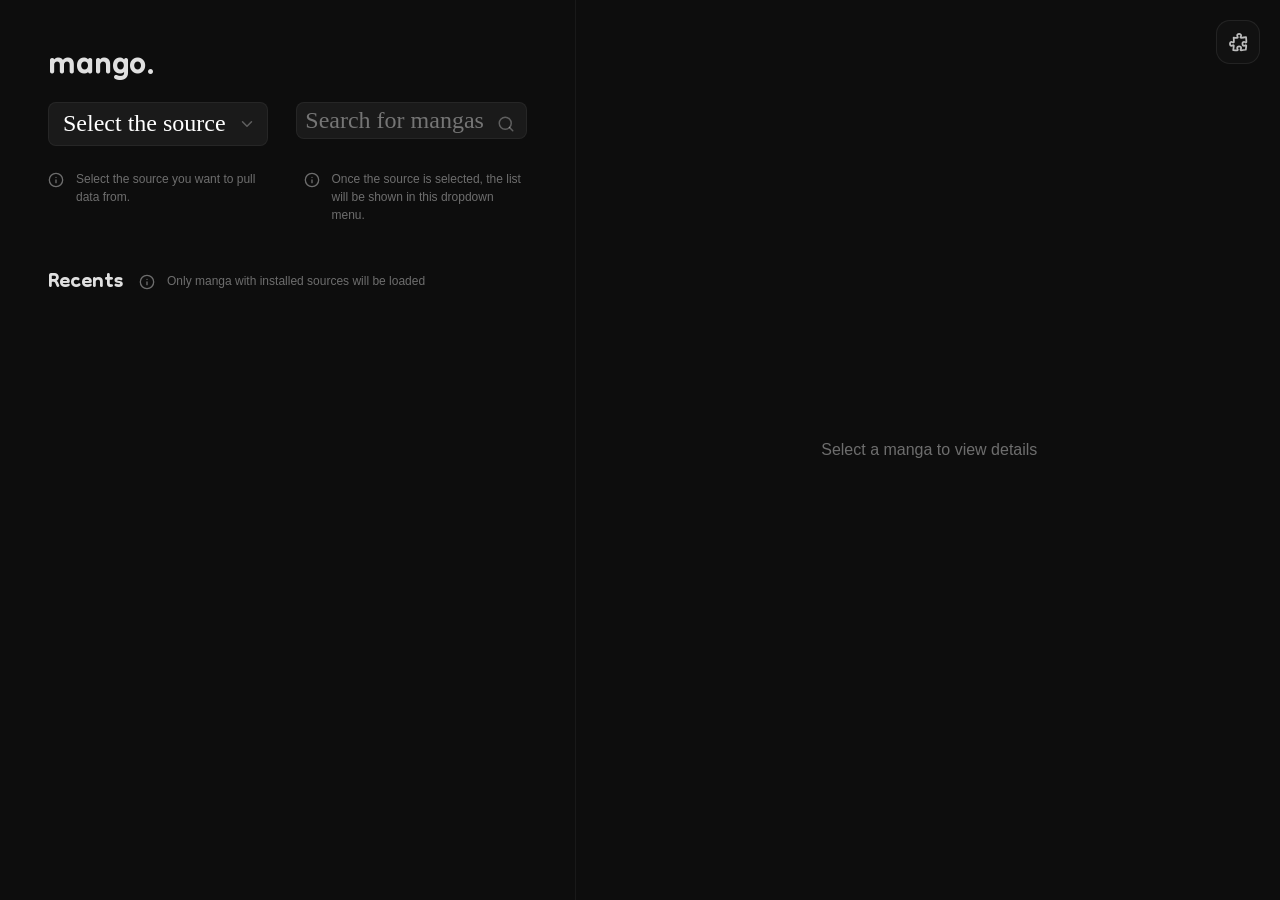
==== commit c745baf6: "folder-page-and-options" ====
--- a/assets/index.html
+++ b/assets/index.html
@@ -55,7 +55,15 @@
 
       <section class="section mangas-view">
         <div class="section-header">
-          <h2 class="section-title popular-recents">Recents</h2>
+          <h2 class="section-title popular-recents">Recents
+            
+          </h2>
+          
+            <div class="info-item recent-info">
+                <svg xmlns="http://www.w3.org/2000/svg" width="16" height="16" viewBox="0 0 24 24" fill="none" stroke="currentColor" stroke-width="2" stroke-linecap="round" stroke-linejoin="round"><circle cx="12" cy="12" r="10"/><path d="M12 16v-4"/><path d="M12 8h.01"/></svg>
+                <p>Only manga with installed sources will be loaded</p>
+            </div>
+          
           <div class="header-actions"></div>
         </div>
 
@@ -68,7 +76,7 @@
 
          </h2>
         <div class="fav-folder"> 
-            <h2 class="section-title folder-name">Favorites</h2>
+            <h2 class="section-title folder-name" onclick="openFolder(this)">Favorites</h2>
             <div class="grid-cover">
                 <div class="manga-item">
                    
--- a/assets/style.css
+++ b/assets/style.css
@@ -19,12 +19,7 @@
 #input-container .source .inputManga .okBtn{
     margin: 10px;
 }
-.cardImg{
-    width: 100%;
-    aspect-ratio: 2 / 3;
-    object-fit: cover;
-    border-radius: 8px;
-}
+
 .titleCard{
     color: white;
     font-size: 0.9rem;
@@ -63,7 +58,7 @@
   --bg-color: #0D0D0D;
   --text-primary: #E0E0E0;
   --text-secondary: rgba(255, 255, 255, 0.4);
-  --accent-color: #FF6321;
+  --accent-color: #eb7745ad;
   --panel-bg: #151515;
   --input-bg: #1A1A1A;
   --border-color: rgba(255, 255, 255, 0.05);
@@ -219,6 +214,21 @@
   margin-top: 2px;
 }
 
+.recent-info {
+  align-items: center;
+  margin-left: 1rem;
+  margin-right: auto;
+  margin-bottom: 1.2rem;
+}
+
+.recent-info p {
+  margin: 0;
+}
+
+.not-installed {
+  filter: grayscale(1);
+  opacity: 0.7;
+}
 
 .data-container {
   display: flex;
@@ -235,7 +245,7 @@
   opacity: 0.6;
 }
 
-.mangaCard:hover, .mangaCard.active {
+.mangaCard:hover, .card-folder-cover:hover {
   opacity: 1;
   transform: scale(1.05);
 }
@@ -546,10 +556,11 @@
 .chapter-item:hover{
   color: #fff;
 }
-.folder-button:hover , .align-button:hover , .bookmark:hover, .favButton:hover{
+.folder-button:hover , .align-button:hover , .bookmark:hover, .favButton:hover , .return-button:hover , .trash-button:hover {
   opacity: 1;
   transform: scale(1.05);
   color: #cacaca;
+  cursor: pointer;
 }
 
 
@@ -874,9 +885,13 @@
 
 .folder-cover{
   border-radius: 10%;
-  max-width: 60px;
-  max-height:80px;
+  width: 57px;
+  height:79px;
   padding: 2px;
+  flex-shrink: 0;
+  cursor: pointer;
+  transition: transform 0.2s, opacity 0.2s;
+  opacity: 0.6;
 }
 
 .grid-cover{
@@ -890,6 +905,7 @@
 .folder-name{
   font-family: 'Dongle';
   font-size: 1.5rem;
+  width: fit-content
   
 }
 
@@ -901,9 +917,113 @@
   border-radius: 5%;
   font-size: 1rem;
   padding: 10px;
-}
-
-
+  border: 2px solid transparent; 
+  transition: all 0.4s ease; 
+}
+
+.fav-folder:has(.folder-name:hover) {
+    border: 2px solid rgba(255, 255, 255, 0.15);
+    
+}
+
+.folder-name:hover{
+  opacity: 1;
+  transition: all 0.4s ease; 
+  color: var(--accent-color);
+  cursor: pointer;
+}
+
+.folder-cover:hover {
+  opacity: 1;
+  transform: scale(1.05);
+}
+
+
+
+.open-folder-container{
+  padding: 20px;
+  font-family: 'Dongle';
+  font-size: 1.5rem;
+  height: 100%;
+  box-sizing: border-box;
+  overflow-y: auto;
+  overflow-x: hidden;
+}
+
+.mangaCardFolder{
+  display: grid;
+  grid-template-columns: repeat(5, minmax(0, 1fr));
+  gap: 0.75rem;
+  width: 100%;
+  
+}
+
+.mangaCardFolder.is-delete-mode .folder-card-delete{
+  opacity: 1;
+  pointer-events: auto;
+}
+
+.folder-card-item{
+  position: relative;
+}
+
+.folder-card-delete{
+  position: absolute;
+  top: 0.4rem;
+  right: 0.4rem;
+  width: 32px;
+  height: 32px;
+  display: inline-flex;
+  align-items: center;
+  justify-content: center;
+  border: 0;
+  border-radius: 999px;
+  background: rgba(16, 16, 16, 0.92);
+  color: rgba(255, 255, 255, 0.78);
+  opacity: 0;
+  pointer-events: none;
+  transition: opacity 0.2s ease, transform 0.2s ease, color 0.2s ease;
+}
+
+.folder-card-delete:hover{
+  color: #fff;
+  transform: scale(1.05);
+  cursor: pointer;
+}
+
+
+.card-folder-cover{
+  flex-shrink: 0;
+  cursor: pointer;
+  transition: transform 0.2s, opacity 0.2s;
+  opacity: 0.6;
+  width: 100%;
+  aspect-ratio: 2 / 3;
+  object-fit: cover;
+  border-radius: 8px;
+  
+}
+#folder-page-name{
+  margin-left: 40%;
+  margin-top: -68px;
+  padding-bottom: 20px;
+}
+
+.folder-options{
+  display: flex;
+  align-items: center;
+  padding: 10px;
+  margin-top: 10px;
+}
+
+.return-button{
+  padding: 10px;
+}
+
+.trash-button.is-active{
+  color: #cacaca;
+  opacity: 1;
+}
 
 
 @media (max-width: 1100px) {
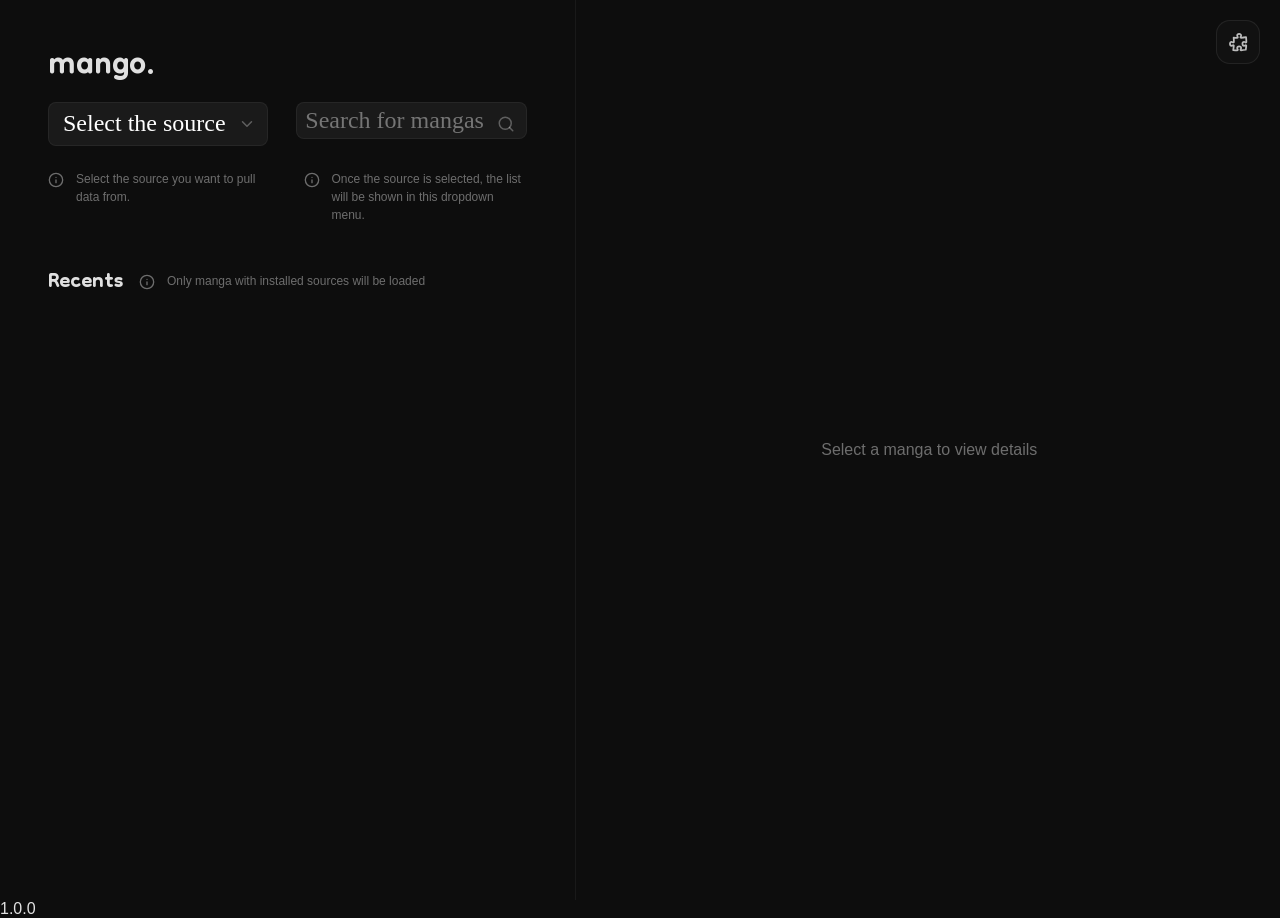
==== commit a5e16fba: "Add app version display to index.html Add app version paragraph to the index.html file." ====
--- a/assets/index.html
+++ b/assets/index.html
@@ -99,11 +99,12 @@
       <div class="empty-state">
         <p>Select a manga to view details</p>
       </div>
+      
     </div>
+    
   </div>
-
+  <p class="app-version">1.0.0</p>
     
-
     
 </body>
 </html>
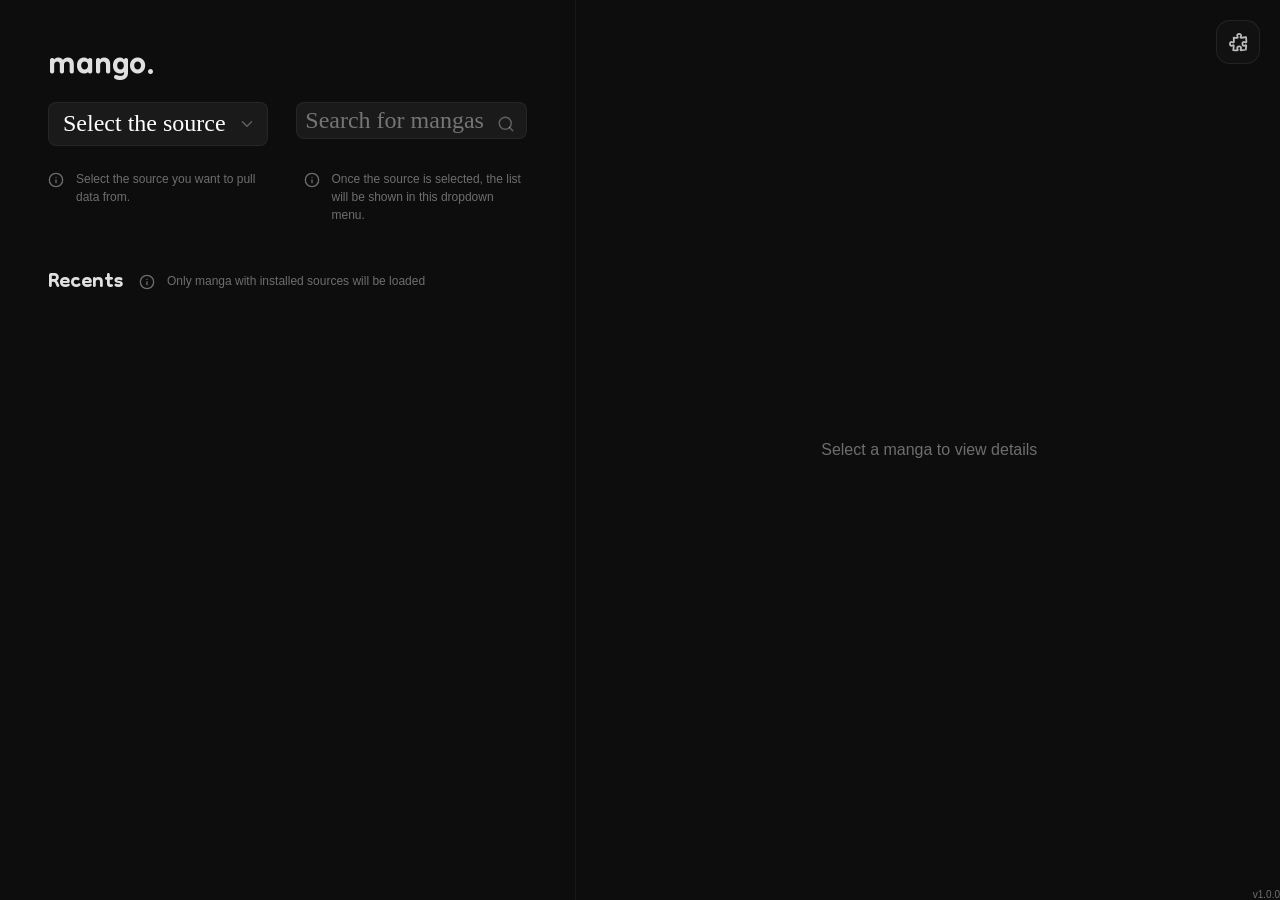
==== commit 87e742be: "Update collections section and app version format" ====
--- a/assets/index.html
+++ b/assets/index.html
@@ -72,16 +72,10 @@
 
       <div class="fav-container" style="display: none;">
          <h2 class="section-title collection">Your colletions
-          <svg viewBox="0 0 24 24" fill="none" xmlns="http://www.w3.org/2000/svg" width="20" height="20"><g id="SVGRepo_bgCarrier" stroke="currentColor" stroke-width="2"></g><g id="SVGRepo_tracerCarrier" stroke-linecap="round" stroke-linejoin="round"></g><g id="SVGRepo_iconCarrier"> <path d="M9 13H15M12 10V16M12.0627 6.06274L11.9373 5.93726C11.5914 5.59135 11.4184 5.4184 11.2166 5.29472C11.0376 5.18506 10.8425 5.10425 10.6385 5.05526C10.4083 5 10.1637 5 9.67452 5H6.2C5.0799 5 4.51984 5 4.09202 5.21799C3.71569 5.40973 3.40973 5.71569 3.21799 6.09202C3 6.51984 3 7.07989 3 8.2V15.8C3 16.9201 3 17.4802 3.21799 17.908C3.40973 18.2843 3.71569 18.5903 4.09202 18.782C4.51984 19 5.07989 19 6.2 19H17.8C18.9201 19 19.4802 19 19.908 18.782C20.2843 18.5903 20.5903 18.2843 20.782 17.908C21 17.4802 21 16.9201 21 15.8V10.2C21 9.0799 21 8.51984 20.782 8.09202C20.5903 7.71569 20.2843 7.40973 19.908 7.21799C19.4802 7 18.9201 7 17.8 7H14.3255C13.8363 7 13.5917 7 13.3615 6.94474C13.1575 6.89575 12.9624 6.81494 12.7834 6.70528C12.5816 6.5816 12.4086 6.40865 12.0627 6.06274Z" stroke="currentColor" stroke-width="2" stroke-linecap="round" stroke-linejoin="round"></path> </g></svg>
+          <svg class="createfolder-button" viewBox="0 0 24 24" fill="none" xmlns="http://www.w3.org/2000/svg" width="20" height="20"><g id="SVGRepo_bgCarrier" stroke="currentColor" stroke-width="2"></g><g id="SVGRepo_tracerCarrier" stroke-linecap="round" stroke-linejoin="round"></g><g id="SVGRepo_iconCarrier"> <path d="M9 13H15M12 10V16M12.0627 6.06274L11.9373 5.93726C11.5914 5.59135 11.4184 5.4184 11.2166 5.29472C11.0376 5.18506 10.8425 5.10425 10.6385 5.05526C10.4083 5 10.1637 5 9.67452 5H6.2C5.0799 5 4.51984 5 4.09202 5.21799C3.71569 5.40973 3.40973 5.71569 3.21799 6.09202C3 6.51984 3 7.07989 3 8.2V15.8C3 16.9201 3 17.4802 3.21799 17.908C3.40973 18.2843 3.71569 18.5903 4.09202 18.782C4.51984 19 5.07989 19 6.2 19H17.8C18.9201 19 19.4802 19 19.908 18.782C20.2843 18.5903 20.5903 18.2843 20.782 17.908C21 17.4802 21 16.9201 21 15.8V10.2C21 9.0799 21 8.51984 20.782 8.09202C20.5903 7.71569 20.2843 7.40973 19.908 7.21799C19.4802 7 18.9201 7 17.8 7H14.3255C13.8363 7 13.5917 7 13.3615 6.94474C13.1575 6.89575 12.9624 6.81494 12.7834 6.70528C12.5816 6.5816 12.4086 6.40865 12.0627 6.06274Z" stroke="currentColor" stroke-width="2" stroke-linecap="round" stroke-linejoin="round"></path> </g></svg>
 
          </h2>
-        <div class="fav-folder"> 
-            <h2 class="section-title folder-name" onclick="openFolder(this)">Favorites</h2>
-            <div class="grid-cover">
-                <div class="manga-item">
-                   
-                </div>
-            </div>
+        <div class="collections-grid">
         </div>
       </div>
 
@@ -103,7 +97,7 @@
     </div>
     
   </div>
-  <p class="app-version">1.0.0</p>
+  <p class="app-version">v1.0.0</p>
     
     
 </body>
--- a/assets/style.css
+++ b/assets/style.css
@@ -429,17 +429,19 @@
   font-family: 'Dongle';
   font-size: 2rem;
   color: rgba(255, 255, 255, 0.8);
-  margin-top: -1rem; 
+  margin-top: -2rem; 
 
 }
 
 .manga-title-large {
   top:0;
+  margin-top: -10px;
   font-family: 'Dongle';
   font-size: 3rem;
   font-weight: 400;
-  line-height: 0.80;
-  letter-spacing: -0.02em;   
+  line-height: 0.9;
+  letter-spacing: -0.02em;
+  max-width: 20ch;   
   overflow: hidden;        
   text-overflow: ellipsis;
   max-width: 20ch;
@@ -447,7 +449,7 @@
   -webkit-line-clamp: 2;
   line-clamp: 2;
   -webkit-box-orient: vertical;
-  padding-bottom: 20px;
+  margin-bottom: 30px;
 
 }
 
@@ -556,7 +558,7 @@
 .chapter-item:hover{
   color: #fff;
 }
-.folder-button:hover , .align-button:hover , .bookmark:hover, .favButton:hover , .return-button:hover , .trash-button:hover {
+.folder-button:hover , .align-button:hover , .bookmark:hover, .favButton:hover , .return-button:hover , .trash-button:hover , .createfolder-button:hover, .folder-edit-button svg:hover {
   opacity: 1;
   transform: scale(1.05);
   color: #cacaca;
@@ -566,6 +568,10 @@
 
 .fill{
   color: #a74038;
+}
+
+.fill-bookmark{
+  color: #cacaca; 
 }
 
 .search-icon:hover{
@@ -879,16 +885,21 @@
 }
 
 .fav-container{
-  display: flex;
- 
+  display: block;
+}
+
+.collections-grid{
+  display: flex;
+  flex-wrap: wrap;
+  gap: 1rem;
+  width: 100%;
 }
 
 .folder-cover{
   border-radius: 10%;
-  width: 57px;
-  height:79px;
-  padding: 2px;
-  flex-shrink: 0;
+  width: 100%;
+  aspect-ratio: 2 / 3;
+  object-fit: cover;
   cursor: pointer;
   transition: transform 0.2s, opacity 0.2s;
   opacity: 0.6;
@@ -897,20 +908,32 @@
 .grid-cover{
   display: flex;
   flex-direction: row;
-  
-  width: 100%;
-
+  width: 100%;
+  min-height: 120px;
+}
+
+.manga-item{
+  display: grid;
+  grid-template-columns: repeat(3, minmax(0, 1fr));
+  gap: 0.35rem;
+  align-items: start;
+  width: 100%;
+  min-height: 120px;
 }
 
 .folder-name{
   font-family: 'Dongle';
   font-size: 1.5rem;
-  width: fit-content
-  
+  width: fit-content;
 }
 
 .fav-folder{
-  position: flex;
+  position: relative;
+  display: flex;
+  flex-direction: column;
+  justify-content: flex-start;
+  position: relative;
+
   background-color: #303037;
   width: 12.2375rem;
   height: 13.8rem;
@@ -921,6 +944,14 @@
   transition: all 0.4s ease; 
 }
 
+.folder-preview-empty{
+  grid-column: 1 / -1;
+  color: var(--text-secondary);
+  font-size: 1rem;
+  line-height: 1.2;
+  padding-top: 0.5rem;
+}
+
 .fav-folder:has(.folder-name:hover) {
     border: 2px solid rgba(255, 255, 255, 0.15);
     
@@ -956,6 +987,12 @@
   gap: 0.75rem;
   width: 100%;
   
+}
+
+.folder-empty{
+  grid-column: 1 / -1;
+  color: var(--text-secondary);
+  padding: 1rem 0;
 }
 
 .mangaCardFolder.is-delete-mode .folder-card-delete{
@@ -991,7 +1028,6 @@
   cursor: pointer;
 }
 
-
 .card-folder-cover{
   flex-shrink: 0;
   cursor: pointer;
@@ -1004,16 +1040,17 @@
   
 }
 #folder-page-name{
-  margin-left: 40%;
-  margin-top: -68px;
-  padding-bottom: 20px;
+  margin-left: 30%;
+  
+  padding-bottom: 10px;
 }
 
 .folder-options{
   display: flex;
   align-items: center;
   padding: 10px;
-  margin-top: 10px;
+  
+  
 }
 
 .return-button{
@@ -1025,6 +1062,253 @@
   opacity: 1;
 }
 
+.collection-picker-overlay{
+  position: fixed;
+  inset: 0;
+  
+  display: flex;
+  align-items: center;
+  justify-content: center;
+  z-index: 9999;
+  padding: 1rem;
+}
+
+.create-folder-overlay{
+  position: fixed;
+  inset: 0;
+ 
+  display: flex;
+  align-items: center;
+  justify-content: center;
+  z-index: 10000;
+  padding: 1rem;
+}
+
+.create-folder-dialog{
+  width: min(430px, 100%);
+ 
+  
+  padding: 1.3rem;
+  
+}
+
+.create-folder-title{
+  margin: 0;
+  font-size: 1.2rem;
+}
+
+.create-folder-subtitle{
+  margin: 0.4rem 0 1rem;
+  color: var(--text-secondary);
+  font-size: 0.95rem;
+  line-height: 1.4;
+}
+
+.create-folder-form{
+  display: flex;
+  flex-direction: column;
+  gap: 0.75rem;
+}
+
+.create-folder-input{
+  width: 100%;
+
+  
+  
+  color: #fff;
+  
+ 
+  outline: none;
+  transition: border-color 0.2s ease, box-shadow 0.2s ease, background 0.2s ease;
+  box-sizing: border-box;
+}
+
+
+
+.create-folder-helper{
+  margin: 0;
+  color: var(--text-secondary);
+  font-size: 0.88rem;
+}
+
+.create-folder-helper.is-error{
+  color: #f2a7a1;
+}
+
+.create-folder-actions{
+  display: flex;
+  justify-content: flex-end;
+  gap: 0.65rem;
+  margin-top: 0.25rem;
+}
+
+.create-folder-button-secondary,
+.create-folder-button-primary{
+  border: 0;
+  border-radius: 999px;
+  padding: 0.65rem 1rem;
+  font-size: 0.92rem;
+  cursor: pointer;
+  transition: transform 0.2s ease, opacity 0.2s ease, background 0.2s ease;
+}
+
+.create-folder-button-secondary{
+  background: rgba(255, 255, 255, 0.08);
+  color: rgba(255, 255, 255, 0.88);
+}
+
+.create-folder-button-primary{
+  background: #e7e7e7;
+  color: var(--input-bg);
+}
+
+
+
+.create-folder-button-secondary:hover,
+.create-folder-button-primary:hover{
+  transform: translateY(-1px);
+}
+
+.create-folder-button-secondary:disabled,
+.create-folder-button-primary:disabled{
+  opacity: 0.6;
+  cursor: default;
+  transform: none;
+}
+
+.collection-picker-dialog{
+  width: min(320px, 100%);
+  background-color: var(--panel-bg);
+  border: 1px solid var(--border-color);
+  border-radius: 10px;
+  
+  padding: .50rem;
+  box-shadow: 0 18px 60px rgba(0, 0, 0, 0.45);
+  transition: border-color 0.2s;
+}
+
+.collection-picker-header{
+  display: flex;
+  align-items: flex-start;
+  justify-content: space-between;
+  padding: 10px;
+
+
+}
+
+.collection-picker-header:hover{
+  border-color: rgba(255, 255, 255, 0.1);
+}
+
+
+.collection-picker-title{
+  margin: 0;
+  font-size: 1.15rem;
+}
+
+.collection-picker-subtitle{
+  margin: 0.35rem 0 0;
+  color: var(--text-secondary);
+  font-size: 0.95rem;
+  line-height: 1.4;
+}
+
+.collection-picker-close{
+  border: 0;
+  background: transparent;
+  color: rgba(255, 255, 255, 0.7);
+  font-size: 1.25rem;
+  cursor: pointer;
+}
+
+.collection-picker-list{
+  display: flex;
+  flex-direction: column;
+  gap: 0.6rem;
+}
+
+.collection-picker-item{
+  width: 100%;
+  display: flex;
+  align-items: center;
+  justify-content: space-between;
+  gap: 0.75rem;
+  border: 1px solid rgba(255, 255, 255, 0.08);
+  border-radius: 10px;
+  background-color: var(--input-bg);
+  border: 1px solid var(--border-color);
+  color: #fff;
+  padding: 0.85rem 1rem;
+  text-align: left;
+  cursor: pointer;
+  transition: transform 0.2s ease, 0.2s ease, background 0.2s ease;
+}
+
+.collection-picker-item:hover{
+  transform: translateY(-1px);
+  border-color: rgba(255, 255, 255, 0.18);
+}
+
+.update-link {
+    color: var(--text-secondary);
+    cursor: pointer;
+    border-bottom: 1px solid currentColor;
+    display: inline-block;
+    transition: 0.2s;
+}
+.update-link:hover{
+  color: white !important;
+}
+
+
+
+.collection-picker-status{
+  font-size: 0.85rem;
+  color: var(--text-secondary);
+}
+
+.folder-page-actions{
+  margin-left: auto;
+}
+
+.folder-delete-button ,.folder-edit-button{
+  position: absolute;
+  margin-left:150px;
+  margin-top: 5px;
+  cursor: pointer;
+  opacity: 1;
+  width: fit-content;
+  
+}
+
+.folder-delete-button svg{
+  width: 15px;
+  height: 15px;
+  
+}
+ .folder-edit-button svg{
+   width: 13px;
+   height: 13px;
+ }
+
+.folder-delete-button:hover{
+  color: rgb(245, 59, 45);
+}
+
+.folder-edit-button{
+  margin-top: 4px;
+  margin-left:130px;
+ 
+}
+
+.app-version{
+  position: fixed;
+  right: 0;
+  bottom: 0;
+  color: var( --text-secondary);
+  font-size: 10px;
+  z-index: 100;
+}
 
 @media (max-width: 1100px) {
   .extension-page {
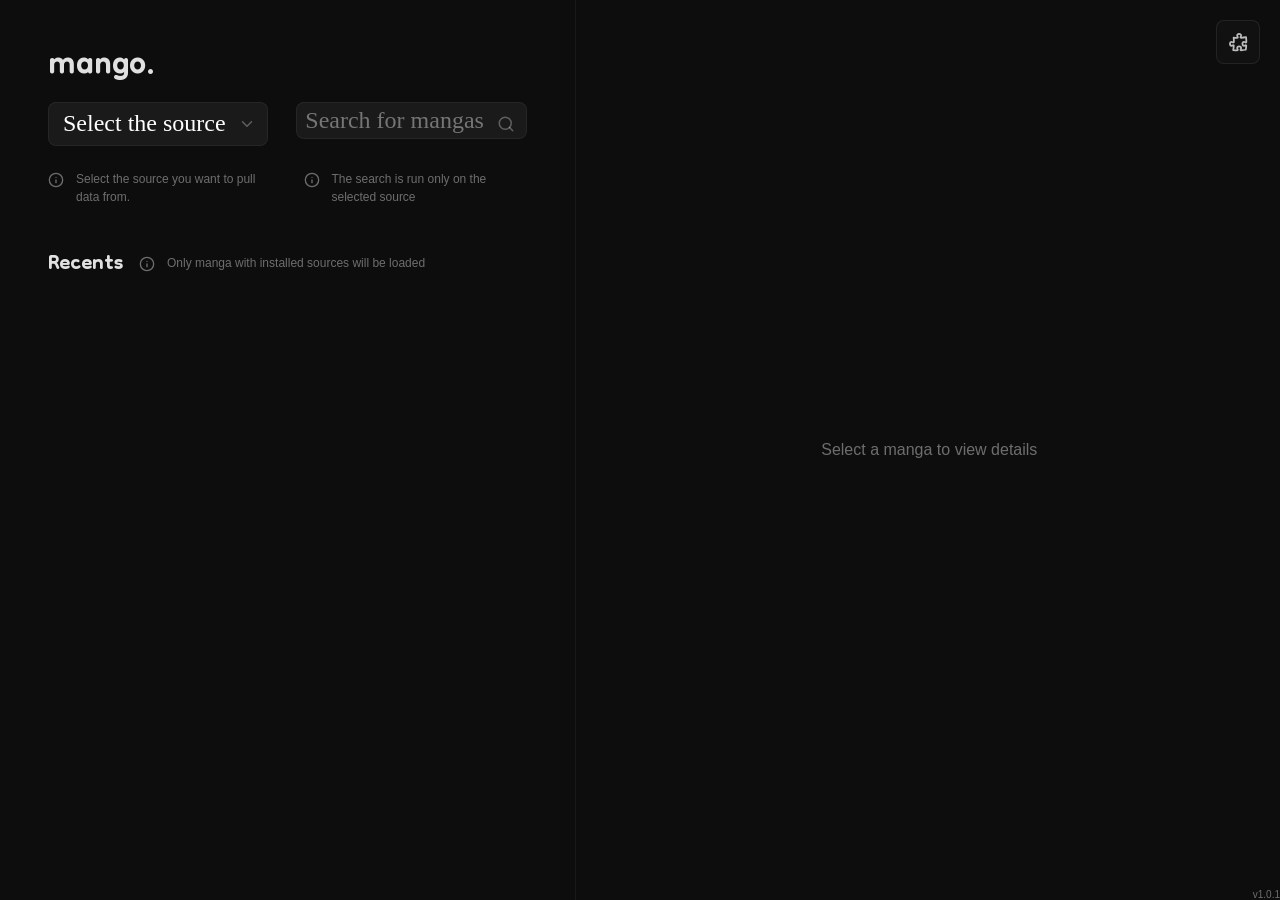
==== commit 956e2329: "version-1.0.2" ====
--- a/assets/index.html
+++ b/assets/index.html
@@ -48,7 +48,7 @@
           </div>
           <div class="info-item">
             <svg xmlns="http://www.w3.org/2000/svg" width="16" height="16" viewBox="0 0 24 24" fill="none" stroke="currentColor" stroke-width="2" stroke-linecap="round" stroke-linejoin="round"><circle cx="12" cy="12" r="10"/><path d="M12 16v-4"/><path d="M12 8h.01"/></svg>
-            <p>Once the source is selected, the list will be shown in this dropdown menu.</p>
+            <p>The search is run only on the selected source</p>
           </div>
         </div>
       </section>
@@ -97,7 +97,7 @@
     </div>
     
   </div>
-  <p class="app-version">v1.0.0</p>
+  <p class="app-version">v1.0.1</p>
     
     
 </body>
--- a/assets/style.css
+++ b/assets/style.css
@@ -312,7 +312,7 @@
   align-items: center;
   justify-content: center;
   border: 1px solid rgba(255, 255, 255, 0.08);
-  border-radius: 14px;
+  border-radius: 8px;
   background: rgba(18, 18, 18, 0.92);
   color: rgba(255, 255, 255, 0.72);
   cursor: pointer;
@@ -618,6 +618,10 @@
     box-shadow:0 6px 20px rgba(0,0,0,0.5);
 }
 
+.dropdown-sources{
+    overflow: visible;
+}
+
 .dropdown-item{
     min-height: 44px;
     padding: 8px 14px;
@@ -630,6 +634,63 @@
 
 .dropdown-item:hover{
     background:#2d2d2d;
+}
+
+.dropdown-item.mangadex-item{
+    position: relative;
+    justify-content: space-between;
+    gap: 0.75rem;
+}
+
+.mangadex-item-label{
+    min-width: 0;
+}
+
+.mangadex-language-toggle{
+    background: rgba(255, 255, 255, 0.06);
+    border: 1px solid var(--border-color);
+    border-radius: 999px;
+    color: var(--text-secondary);
+    cursor: pointer;
+    font-family: inherit;
+    font-size: 1rem;
+    line-height: 1;
+    padding: 0.25rem 0.55rem;
+}
+
+.mangadex-language-toggle:hover{
+    color: white;
+    border-color: rgba(255, 255, 255, 0.18);
+}
+
+.mangadex-language-menu{
+    position: absolute;
+    top: calc(100% - 6px);
+    right: 0.65rem;
+    min-width: 10rem;
+    background: var(--input-bg);
+    border: 1px solid var(--border-color);
+    border-radius: 10px;
+    box-shadow: 0 10px 24px rgba(0, 0, 0, 0.4);
+    display: none;
+    overflow: hidden;
+    z-index: 1001;
+}
+
+.mangadex-language-menu.is-open{
+    display: block;
+}
+
+.mangadex-language-option{
+    padding: 0.6rem 0.85rem;
+    color: var(--text-primary);
+    cursor: pointer;
+    font-size: 1rem;
+    line-height: 1.1;
+}
+
+.mangadex-language-option:hover{
+    background: #2d2d2d;
 }
 
 .app-toast {
@@ -688,6 +749,7 @@
   justify-content: space-between;
   gap: 2rem;
   margin-bottom: 2.75rem;
+  padding: 50px;
 }
 
 .extension-title {
@@ -730,6 +792,7 @@
   display: grid;
   grid-template-columns: repeat(3, minmax(0, 1fr));
   gap: 16px;
+  margin-top: -80px;
 }
 
 .extension-card {
@@ -1069,7 +1132,7 @@
   display: flex;
   align-items: center;
   justify-content: center;
-  z-index: 9999;
+  z-index: 99;
   padding: 1rem;
 }
 
@@ -1086,23 +1149,35 @@
 
 .create-folder-dialog{
   width: min(430px, 100%);
- 
-  
-  padding: 1.3rem;
+  
+  
+  padding: 2.3rem;
+  
+  align-items: center;
+  
+  width: min(320px, 100%);
+  background-color: var(--panel-bg);
+  border: 1px solid var(--border-color);
+  border-radius: 10px;
+
+  
+  
+  
+  padding: 1.50rem;
+  box-shadow: 0 18px 60px rgba(0, 0, 0, 0.45);
+  transition: border-color 0.2s;
+
+
   
 }
 
 .create-folder-title{
   margin: 0;
-  font-size: 1.2rem;
-}
-
-.create-folder-subtitle{
-  margin: 0.4rem 0 1rem;
-  color: var(--text-secondary);
-  font-size: 0.95rem;
-  line-height: 1.4;
-}
+  font-size: 2.2rem;
+  font-family: "Dongle";
+}
+
+
 
 .create-folder-form{
   display: flex;
@@ -1181,7 +1256,10 @@
   background-color: var(--panel-bg);
   border: 1px solid var(--border-color);
   border-radius: 10px;
-  
+  margin-bottom: 8%;
+  margin-left: 38rem;
+  overflow: auto;
+  max-height: 30rem;
   padding: .50rem;
   box-shadow: 0 18px 60px rgba(0, 0, 0, 0.45);
   transition: border-color 0.2s;
@@ -1203,7 +1281,9 @@
 
 .collection-picker-title{
   margin: 0;
-  font-size: 1.15rem;
+  font-size: 1.50rem;
+  font-family: 'Dongle';
+  color: var(--text-primary);
 }
 
 .collection-picker-subtitle{
@@ -1232,7 +1312,7 @@
   display: flex;
   align-items: center;
   justify-content: space-between;
-  gap: 0.75rem;
+  
   border: 1px solid rgba(255, 255, 255, 0.08);
   border-radius: 10px;
   background-color: var(--input-bg);
@@ -1259,6 +1339,10 @@
 .update-link:hover{
   color: white !important;
 }
+.update-link.is-busy{
+  opacity: 0.7;
+  pointer-events: none;
+}
 
 
 
@@ -1310,7 +1394,7 @@
   z-index: 100;
 }
 
-@media (max-width: 1100px) {
+@media (max-width: 1300px) {
   .extension-page {
     padding: 3.25rem 2rem;
   }
@@ -1321,7 +1405,7 @@
   }
 }
 
-@media (max-width: 720px) {
+@media (max-width: 680px) {
   .extension-header {
     flex-direction: column;
   }
